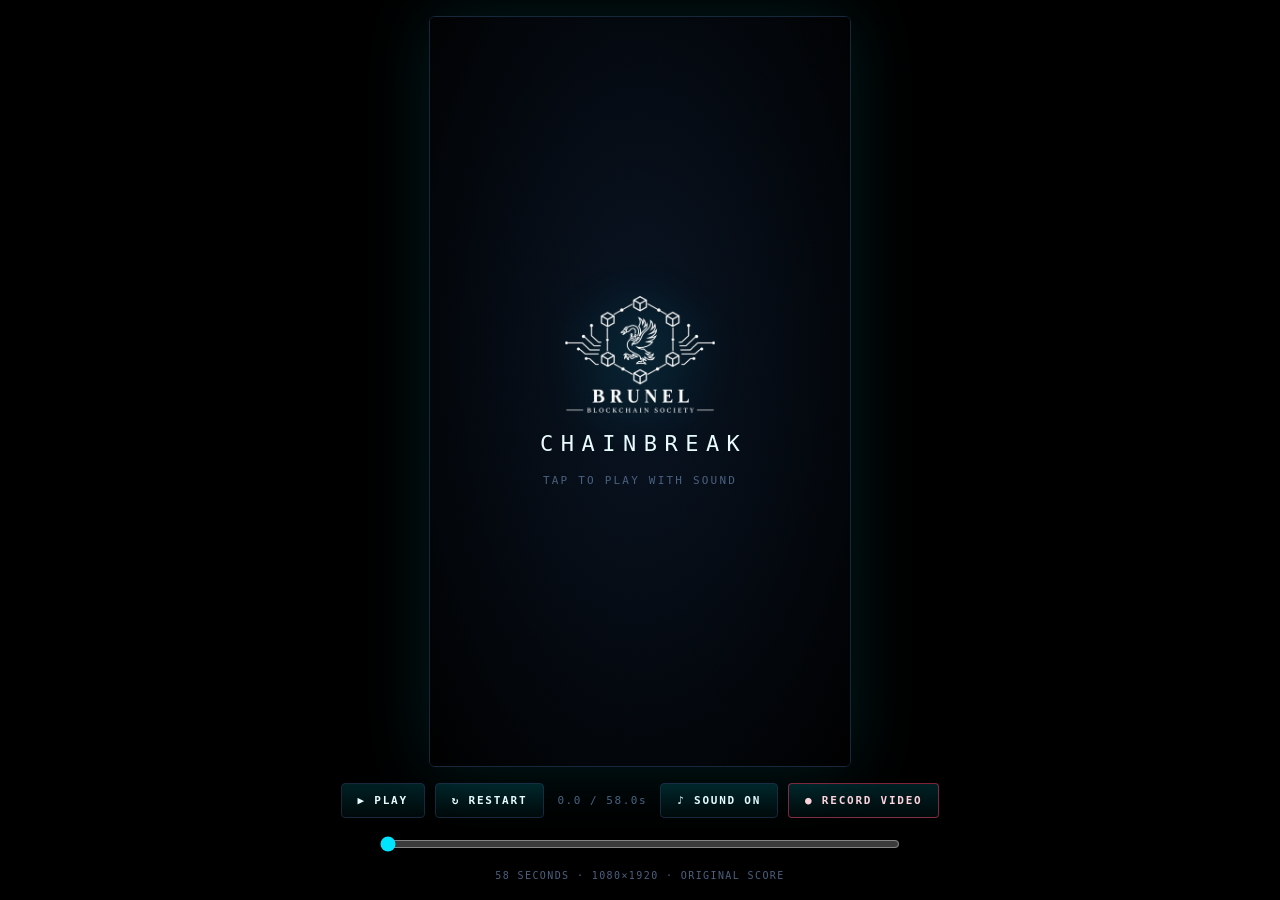
==== trailer/index.html @ 5e0456ff "Add a 58-second vertical cinematic trailer Built in code rather than generated, because the brief as" ====
<!doctype html>
<html lang="en">
<head>
<meta charset="utf-8">
<meta name="viewport" content="width=device-width,initial-scale=1">
<meta name="description" content="CHAINBREAK — cinematic trailer. Brunel Blockchain Society.">
<title>CHAINBREAK — Trailer</title>
<link rel="icon" href="../assets/logo-mark.png" type="image/png">
<style>
  :root{
    --bg:#04070c; --line:#17283d; --cy:#00e5ff; --dim:#7b93ad; --faint:#4a6180;
    --mono:"JetBrains Mono","SF Mono","Cascadia Mono",Consolas,"Roboto Mono",ui-monospace,monospace;
  }
  *,*::before,*::after{ box-sizing:border-box; }
  html,body{ height:100%; margin:0; background:#000; color:#d7e6f5; font-family:var(--mono); }
  body{ display:flex; flex-direction:column; align-items:center; justify-content:center; gap:16px; padding:16px; }

  /* 9:16 stage, scaled to whatever height is available */
  #stage{
    position:relative; height:min(86vh, 1100px); aspect-ratio:9/16;
    border:1px solid var(--line); border-radius:6px; overflow:hidden;
    box-shadow:0 0 70px rgba(0,229,255,.12);
    background:#000;
  }
  canvas{ width:100%; height:100%; display:block; }

  #overlay{
    position:absolute; inset:0; display:flex; flex-direction:column;
    align-items:center; justify-content:center; gap:18px;
    background:radial-gradient(ellipse at 50% 45%, rgba(10,22,38,.92), rgba(0,0,0,.96));
    cursor:pointer; transition:opacity .3s;
  }
  #overlay.hidden{ opacity:0; pointer-events:none; }
  #overlay img{ width:150px; filter:drop-shadow(0 0 24px rgba(0,229,255,.45)); }
  #overlay .big{ font-size:22px; letter-spacing:.34em; color:#eafcff; text-indent:.34em; }
  #overlay .sub{ font-size:11px; letter-spacing:.2em; color:var(--faint); }

  .bar{ display:flex; gap:10px; align-items:center; flex-wrap:wrap; justify-content:center; max-width:min(96vw,760px); }
  button{
    font-family:var(--mono); font-size:11px; letter-spacing:.16em; font-weight:700;
    background:linear-gradient(180deg, rgba(0,229,255,.14), rgba(0,229,255,.04));
    border:1px solid var(--line); color:#eafcff; border-radius:4px;
    padding:10px 16px; cursor:pointer; transition:border-color .2s, box-shadow .2s;
  }
  button:hover{ border-color:var(--cy); box-shadow:0 0 20px rgba(0,229,255,.28); }
  button[disabled]{ opacity:.4; cursor:not-allowed; box-shadow:none; }
  button.rec{ border-color:rgba(255,61,99,.5); color:#ffd3dc; }
  button.rec:hover{ border-color:#ff3d63; box-shadow:0 0 20px rgba(255,61,99,.3); }

  #time{ font-size:11px; letter-spacing:.14em; color:var(--faint); min-width:96px; text-align:center; }
  #status{ font-size:10px; letter-spacing:.14em; color:var(--faint); min-height:14px; text-align:center; max-width:min(96vw,760px); }
  #status.on{ color:var(--cy); }
  #status.rec{ color:#ff3d63; }
  #scrub{ width:min(92vw,520px); accent-color:var(--cy); }
</style>
</head>
<body>

<div id="stage">
  <canvas id="c" width="1080" height="1920"></canvas>
  <div id="overlay">
    <img src="../assets/logo.png" alt="Brunel Blockchain Society">
    <div class="big">CHAINBREAK</div>
    <div class="sub">TAP TO PLAY WITH SOUND</div>
  </div>
</div>

<div class="bar">
  <button id="play">▶ PLAY</button>
  <button id="restart">↻ RESTART</button>
  <span id="time">0.0 / 58.0s</span>
  <button id="mute">♪ SOUND ON</button>
  <button id="record" class="rec">● RECORD VIDEO</button>
</div>
<input id="scrub" type="range" min="0" max="58" step="0.1" value="0">
<div id="status"></div>

<script src="engine.js"></script>
<script src="score.js"></script>
<script src="timeline.js"></script>
<script>
(function () {
  'use strict';

  var canvas = document.getElementById('c');
  var ctx = canvas.getContext('2d', { alpha: false });
  var overlay = document.getElementById('overlay');
  var playBtn = document.getElementById('play');
  var restartBtn = document.getElementById('restart');
  var muteBtn = document.getElementById('mute');
  var recBtn = document.getElementById('record');
  var timeEl = document.getElementById('time');
  var statusEl = document.getElementById('status');
  var scrub = document.getElementById('scrub');

  var DUR = Timeline.DURATION;
  var playing = false, t = 0, last = 0, raf = 0, muted = false;
  var recorder = null, chunks = [], recTrack = null, recT0 = 0;

  scrub.max = DUR;

  function status(msg, cls) {
    statusEl.textContent = msg || '';
    statusEl.className = cls || '';
  }

  function reset() {
    t = 0; last = 0;
    Timeline.reset();
    Score.reset();
    draw(0, 0);
  }

  function draw(time, dt) {
    Timeline.draw(ctx, time, dt);
    timeEl.textContent = time.toFixed(1) + ' / ' + DUR.toFixed(1) + 's';
    scrub.value = Math.min(time, DUR);
  }

  function frame(now) {
    if (!playing) return;
    if (!last) last = now;
    var dt = Math.min(0.05, (now - last) / 1000);
    last = now;

    // While recording, the AUDIO CLOCK is the master so picture and score
    // can never drift apart, whatever frame rate the machine manages.
    if (recTrack && Score.context()) {
      var at = Score.context().currentTime - recT0;
      dt = Math.max(0.001, Math.min(0.1, at - t));
      t = at;
    } else {
      t += dt;
    }

    if (t >= DUR) {
      t = DUR;
      draw(t, dt);
      if (recTrack) pushFrame();
      stop();
      if (recorder && recorder.state === 'recording') finishRecording();
      return;
    }
    draw(t, dt);
    if (recTrack) pushFrame();
    raf = requestAnimationFrame(frame);
  }

  /**
   * Hand the freshly drawn frame to the recorder explicitly. Relying on the
   * compositor to sample the canvas means a window that is hidden, minimised
   * or partly covered records nothing at all — this guarantees every frame
   * we draw is a frame that lands in the file.
   */
  function pushFrame() {
    try { if (recTrack.requestFrame) recTrack.requestFrame(); } catch (e) {}
  }

  function start() {
    if (playing) return;
    if (t >= DUR - 0.01) { reset(); }
    overlay.classList.add('hidden');
    var scoreT0 = Score.start();
    if (recTrack) recT0 = scoreT0;   // lock picture to the score's own clock
    Score.setMuted(recTrack ? false : muted);
    playing = true;
    last = 0;
    playBtn.textContent = '❚❚ PAUSE';
    raf = requestAnimationFrame(frame);
  }

  function stop() {
    playing = false;
    cancelAnimationFrame(raf);
    playBtn.textContent = '▶ PLAY';
  }

  playBtn.addEventListener('click', function () { playing ? stop() : start(); });
  overlay.addEventListener('click', start);

  restartBtn.addEventListener('click', function () {
    stop(); reset(); status('');
  });

  muteBtn.addEventListener('click', function () {
    muted = !muted;
    Score.setMuted(muted);
    muteBtn.textContent = muted ? '✕ SOUND OFF' : '♪ SOUND ON';
  });

  scrub.addEventListener('input', function () {
    stop();
    // scrubbing replays the visuals deterministically from a clean state
    Timeline.reset();
    t = parseFloat(scrub.value);
    draw(t, 0.016);
  });

  /* ------------------------------------------------------------
     VIDEO EXPORT
     Records the canvas and the synthesised score into one WebM file.
     ------------------------------------------------------------ */
  function pickMime() {
    var candidates = [
      'video/webm;codecs=vp9,opus',
      'video/webm;codecs=vp8,opus',
      'video/webm'
    ];
    for (var i = 0; i < candidates.length; i++) {
      if (window.MediaRecorder && MediaRecorder.isTypeSupported(candidates[i])) return candidates[i];
    }
    return null;
  }

  function finishRecording() {
    if (recorder && recorder.state !== 'inactive') recorder.stop();
  }

  recBtn.addEventListener('click', function () {
    if (!window.MediaRecorder) {
      status('THIS BROWSER CANNOT RECORD — USE CHROME OR EDGE, OR SCREEN-RECORD INSTEAD', 'rec');
      return;
    }
    var mime = pickMime();
    if (!mime) {
      status('NO SUPPORTED VIDEO CODEC — SCREEN-RECORD INSTEAD', 'rec');
      return;
    }

    stop(); reset();
    Score.init();
    Score.setMuted(false);            // the recording needs audio even if you muted playback

    // captureStream(0) = manual frame control; see pushFrame()
    var vStream = canvas.captureStream(0);
    var aStream = Score.stream();
    recTrack = vStream.getVideoTracks()[0];
    var tracks = vStream.getVideoTracks();
    if (aStream) tracks = tracks.concat(aStream.getAudioTracks());
    var mixed = new MediaStream(tracks);

    chunks = [];
    recorder = new MediaRecorder(mixed, { mimeType: mime, videoBitsPerSecond: 10000000 });
    recorder.ondataavailable = function (e) { if (e.data && e.data.size) chunks.push(e.data); };
    recorder.onstop = function () {
      var blob = new Blob(chunks, { type: mime.split(';')[0] });
      var url = URL.createObjectURL(blob);
      var a = document.createElement('a');
      a.href = url;
      a.download = 'chainbreak-trailer-1080x1920.webm';
      document.body.appendChild(a); a.click(); a.remove();
      setTimeout(function () { URL.revokeObjectURL(url); }, 4000);
      status('SAVED — ' + (blob.size / 1048576).toFixed(1) + ' MB. CONVERT TO MP4 FOR INSTAGRAM (SEE README).', 'on');
      recBtn.disabled = false;
      recBtn.textContent = '● RECORD VIDEO';
      recTrack = null;
      Score.setMuted(muted);
    };

    recorder.start(250);
    recBtn.disabled = true;
    recBtn.textContent = '● RECORDING…';
    status('RECORDING — LEAVE THIS TAB VISIBLE FOR 58 SECONDS. DO NOT SWITCH AWAY.', 'rec');
    start();
  });

  /* keyboard */
  window.addEventListener('keydown', function (e) {
    if (e.target.tagName === 'INPUT') return;
    if (e.key === ' ') { e.preventDefault(); playing ? stop() : start(); }
    if (e.key.toLowerCase() === 'r') { stop(); reset(); }
    if (e.key.toLowerCase() === 'm') { muteBtn.click(); }
  });

  reset();
  status('58 SECONDS · 1080×1920 · ORIGINAL SCORE');
})();
</script>
</body>
</html>
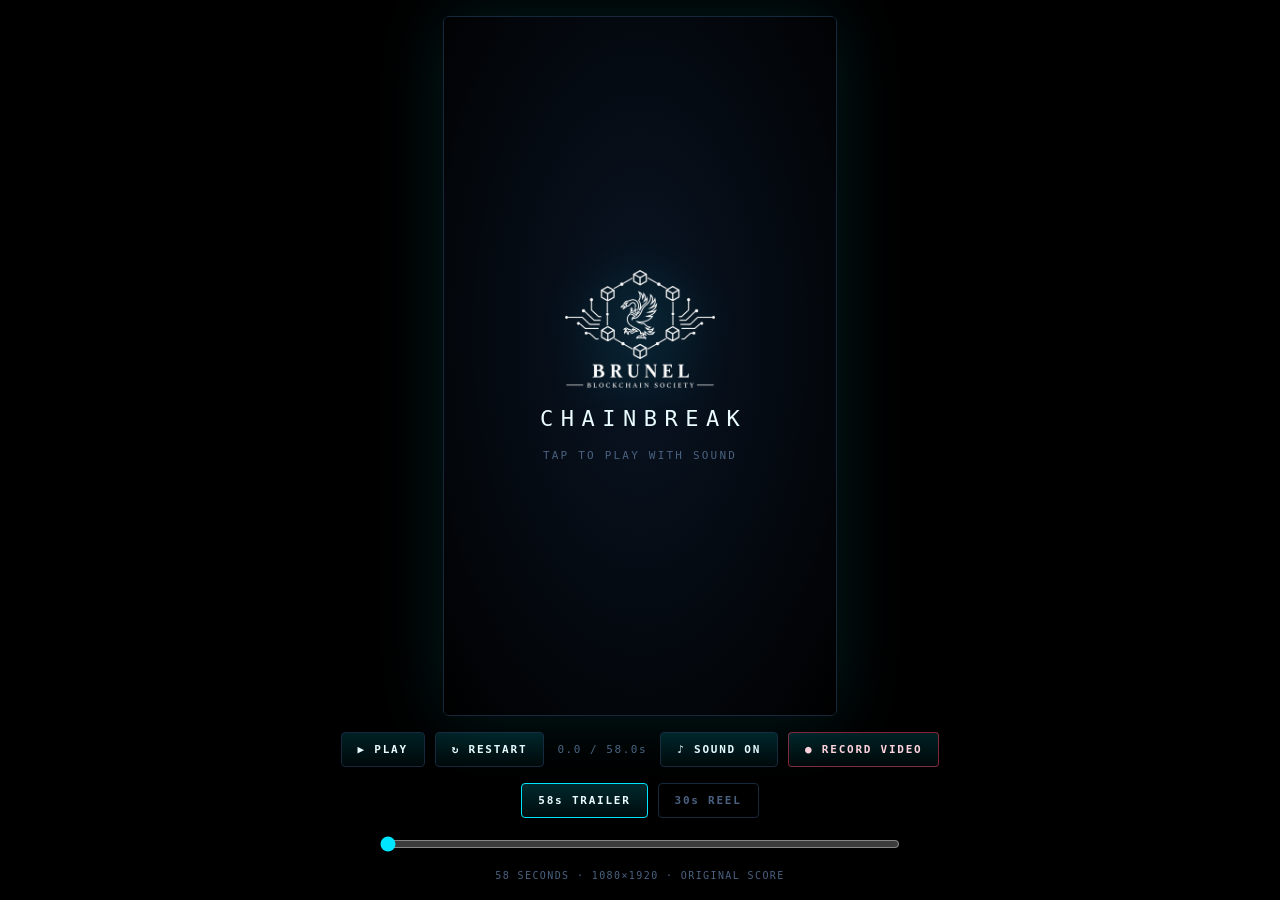
==== commit 2501f5ad: "Add the 30-second Reels cut, and fix audio clipping The reel is a time-remap of the 58s timeline rat" ====
--- a/trailer/index.html
+++ b/trailer/index.html
@@ -52,6 +52,8 @@
   #status.on{ color:var(--cy); }
   #status.rec{ color:#ff3d63; }
   #scrub{ width:min(92vw,520px); accent-color:var(--cy); }
+  button.cut{ background:transparent; color:var(--faint); }
+  button.cut.on{ border-color:var(--cy); color:#eafcff; background:linear-gradient(180deg, rgba(0,229,255,.18), rgba(0,229,255,.05)); }
 </style>
 </head>
 <body>
@@ -72,12 +74,17 @@
   <button id="mute">♪ SOUND ON</button>
   <button id="record" class="rec">● RECORD VIDEO</button>
 </div>
+<div class="bar">
+  <button id="cut-full" class="cut on">58s TRAILER</button>
+  <button id="cut-reel" class="cut">30s REEL</button>
+</div>
 <input id="scrub" type="range" min="0" max="58" step="0.1" value="0">
 <div id="status"></div>
 
 <script src="engine.js"></script>
 <script src="score.js"></script>
 <script src="timeline.js"></script>
+<script src="cut30.js"></script>
 <script>
 (function () {
   'use strict';
@@ -93,7 +100,15 @@
   var statusEl = document.getElementById('status');
   var scrub = document.getElementById('scrub');
 
-  var DUR = Timeline.DURATION;
+  // which cut is loaded: the full trailer or the 30s reel
+  var CUTS = {
+    full: { tl: Timeline,   variant: 'full', label: '58 SECONDS · 1080×1920 · ORIGINAL SCORE' },
+    reel: { tl: Timeline30, variant: 'reel', label: '30 SECONDS · 1080×1920 · RE-CUT FOR REELS' }
+  };
+  var cutName = (location.search.match(/cut=(\w+)/) || [])[1] === '30' ? 'reel' : 'full';
+  var CUT = CUTS[cutName];
+  var TL = CUT.tl;
+  var DUR = TL.DURATION;
   var playing = false, t = 0, last = 0, raf = 0, muted = false;
   var recorder = null, chunks = [], recTrack = null, recT0 = 0;
 
@@ -106,13 +121,13 @@
 
   function reset() {
     t = 0; last = 0;
-    Timeline.reset();
+    TL.reset();
     Score.reset();
     draw(0, 0);
   }
 
   function draw(time, dt) {
-    Timeline.draw(ctx, time, dt);
+    TL.draw(ctx, time, dt);
     timeEl.textContent = time.toFixed(1) + ' / ' + DUR.toFixed(1) + 's';
     scrub.value = Math.min(time, DUR);
   }
@@ -152,7 +167,9 @@
    * or partly covered records nothing at all — this guarantees every frame
    * we draw is a frame that lands in the file.
    */
+  var recFrames = 0;
   function pushFrame() {
+    recFrames++;
     try { if (recTrack.requestFrame) recTrack.requestFrame(); } catch (e) {}
   }
 
@@ -160,7 +177,7 @@
     if (playing) return;
     if (t >= DUR - 0.01) { reset(); }
     overlay.classList.add('hidden');
-    var scoreT0 = Score.start();
+    var scoreT0 = Score.start(CUT.variant);
     if (recTrack) recT0 = scoreT0;   // lock picture to the score's own clock
     Score.setMuted(recTrack ? false : muted);
     playing = true;
@@ -191,7 +208,7 @@
   scrub.addEventListener('input', function () {
     stop();
     // scrubbing replays the visuals deterministically from a clean state
-    Timeline.reset();
+    TL.reset();
     t = parseFloat(scrub.value);
     draw(t, 0.016);
   });
@@ -247,20 +264,33 @@
       var url = URL.createObjectURL(blob);
       var a = document.createElement('a');
       a.href = url;
-      a.download = 'chainbreak-trailer-1080x1920.webm';
+      a.download = cutName === 'reel'
+        ? 'chainbreak-reel-30s-1080x1920.webm'
+        : 'chainbreak-trailer-1080x1920.webm';
       document.body.appendChild(a); a.click(); a.remove();
       setTimeout(function () { URL.revokeObjectURL(url); }, 4000);
-      status('SAVED — ' + (blob.size / 1048576).toFixed(1) + ' MB. CONVERT TO MP4 FOR INSTAGRAM (SEE README).', 'on');
+      var fps = recFrames / DUR;
+      if (fps < 20) {
+        // A browser stops rendering a tab you switch away from, which
+        // freezes the capture. Say so rather than handing over a bad file.
+        status('RECORDED AT ONLY ' + fps.toFixed(0) + ' FPS — THIS TAKE WILL LOOK FROZEN. '
+             + 'KEEP THIS TAB VISIBLE AND IN FRONT, THEN RECORD AGAIN.', 'rec');
+      } else {
+        status('SAVED — ' + (blob.size / 1048576).toFixed(1) + ' MB AT ' + fps.toFixed(0)
+             + ' FPS. CONVERT TO MP4 FOR INSTAGRAM (SEE README).', 'on');
+      }
       recBtn.disabled = false;
       recBtn.textContent = '● RECORD VIDEO';
       recTrack = null;
       Score.setMuted(muted);
     };
 
+    recFrames = 0;
     recorder.start(250);
     recBtn.disabled = true;
     recBtn.textContent = '● RECORDING…';
-    status('RECORDING — LEAVE THIS TAB VISIBLE FOR 58 SECONDS. DO NOT SWITCH AWAY.', 'rec');
+    status('RECORDING — KEEP THIS TAB VISIBLE AND IN FRONT FOR '
+         + DUR.toFixed(0) + ' SECONDS. SWITCHING AWAY FREEZES THE CAPTURE.', 'rec');
     start();
   });
 
@@ -272,8 +302,17 @@
     if (e.key.toLowerCase() === 'm') { muteBtn.click(); }
   });
 
+  document.getElementById('cut-full').classList.toggle('on', cutName === 'full');
+  document.getElementById('cut-reel').classList.toggle('on', cutName === 'reel');
+  document.getElementById('cut-full').addEventListener('click', function () {
+    if (cutName !== 'full') location.search = '';
+  });
+  document.getElementById('cut-reel').addEventListener('click', function () {
+    if (cutName !== 'reel') location.search = '?cut=30';
+  });
+
   reset();
-  status('58 SECONDS · 1080×1920 · ORIGINAL SCORE');
+  status(CUT.label);
 })();
 </script>
 </body>
